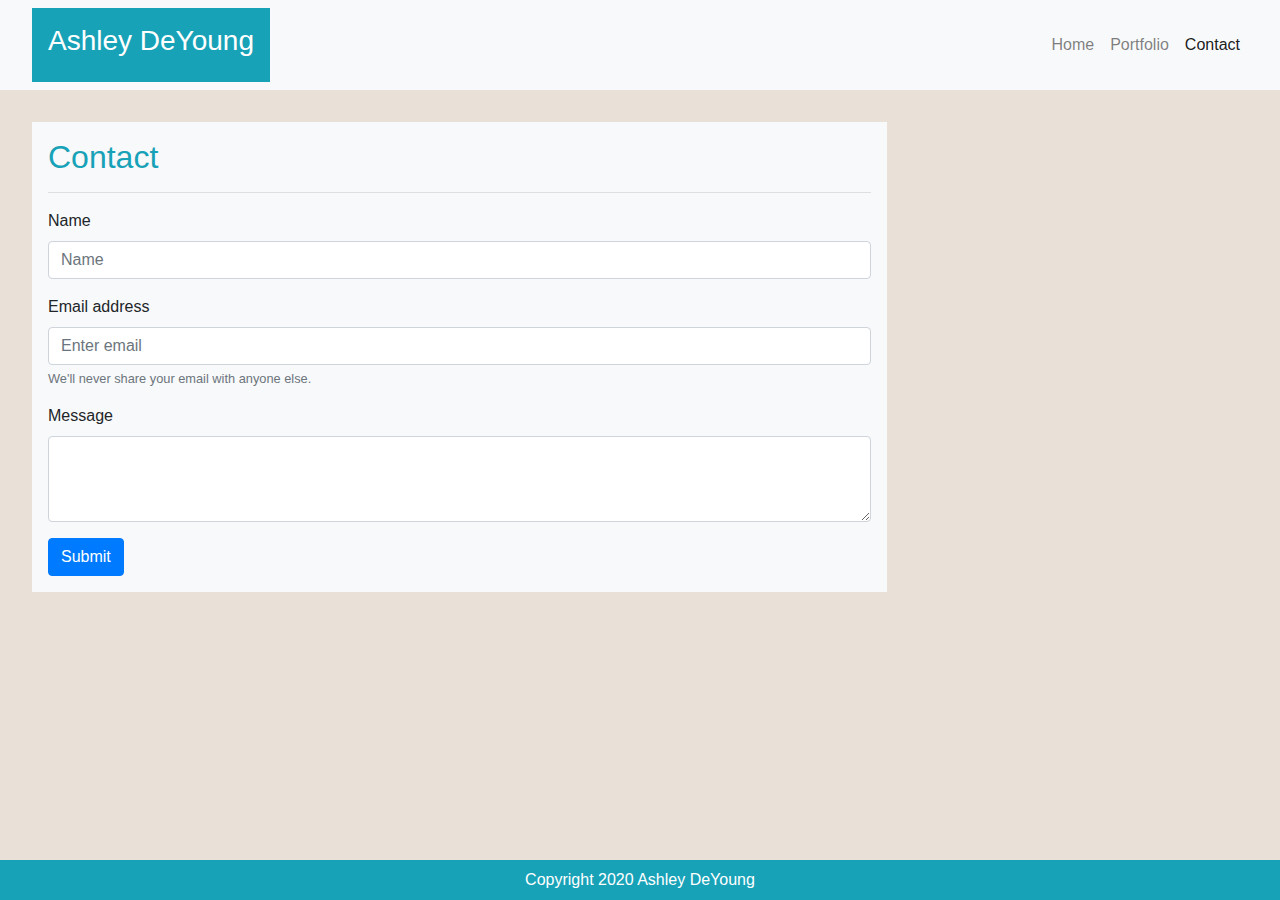
==== contact.html @ 0d668e3c "update portfolio" ====
<!DOCTYPE html>
<html lang="en">
  <head>
    <meta charset="UTF-8" />
    <meta name="viewport" content="width=device-width, initial-scale=1.0" />
    <link
      rel="stylesheet"
      href="https://stackpath.bootstrapcdn.com/bootstrap/4.4.1/css/bootstrap.min.css"
      integrity="sha384-Vkoo8x4CGsO3+Hhxv8T/Q5PaXtkKtu6ug5TOeNV6gBiFeWPGFN9MuhOf23Q9Ifjh"
      crossorigin="anonymous"
    />
    <link rel="stylesheet" href="./assets/style.css">
    <title>Ashley DeYoung Portfolio</title>
  </head>
  <body style="background-color: rgb(233, 225, 215);">
    <nav class="navbar navbar-expand-md navbar-light bg-light">
      <a class="navbar-brand bg-info p-3 ml-3" href="index.html"
        ><h3 class="text-white">Ashley DeYoung</h3></a
      >
      <button
        class="navbar-toggler"
        type="button"
        data-toggle="collapse"
        data-target="#navbarTogglerDemo02"
        aria-controls="navbarTogglerDemo02"
        aria-expanded="false"
        aria-label="Toggle navigation"
      >
        <span class="navbar-toggler-icon"></span>
      </button>

      <div class="collapse navbar-collapse mr-3" id="navbarTogglerDemo02">
        <ul class="navbar-nav ml-auto mt-2 mt-lg-0">
          <li class="nav-item">
            <a class="nav-link" href="index.html">Home </a>
          </li>
          <li class="nav-item">
            <a class="nav-link" href="portfolio.html">Portfolio</a>
          </li>
          <li class="nav-item">
            <a class="nav-link active" href="contact.html"
              >Contact<span class="sr-only">(current)</span></a>
          </li>
        </ul>
      </div>
    </nav>

    <div class="container-md m-3">
      <div class="row">
        <div class="col-9 p-3 bg-light m-3">
          <div>
            <h2 class="text-info">Contact</h2>
            <hr />
            <form>
              <!--contact Name-->
              <div class="form-group">
                <label for="contactName">Name</label>
                <input
                  type="name"
                  class="form-control"
                  id="contactName"
                  placeholder="Name"
                />
              </div>
              <!--contact email-->
              <div class="form-group">
                <label for="exampleInputEmail1">Email address</label>
                <input
                  type="email"
                  class="form-control"
                  id="exampleInputEmail1"
                  aria-describedby="emailHelp"
                  placeholder="Enter email"
                />
                <small id="emailHelp" class="form-text text-muted"
                  >We'll never share your email with anyone else.</small
                >
              </div>

              <!--message box-->
              <div class="form-group">
                <label for="contactMessage">Message</label>
                <textarea
                  class="form-control"
                  id="contactMessage"
                  rows="3"
                ></textarea>
              </div>
              <!--submit button-->
              <div>
                <button type="submit" class="btn btn-primary">Submit</button>
              </div>
            </form>
          </div>
        </div>
        <div class="col-sm-3"></div>
      </div>
    </div>

    <footer class="fixed-bottom">
      <div class="bg-info text-white p-2">
        <div style="text-align: center; left: 0; bottom: 0; width: 100%;">
          Copyright 2020 Ashley DeYoung
        </div>
      </div>
    </footer>

    <script
      src="https://code.jquery.com/jquery-3.4.1.slim.min.js"
      integrity="sha384-J6qa4849blE2+poT4WnyKhv5vZF5SrPo0iEjwBvKU7imGFAV0wwj1yYfoRSJoZ+n"
      crossorigin="anonymous"
    ></script>
    <script
      src="https://cdn.jsdelivr.net/npm/popper.js@1.16.0/dist/umd/popper.min.js"
      integrity="sha384-Q6E9RHvbIyZFJoft+2mJbHaEWldlvI9IOYy5n3zV9zzTtmI3UksdQRVvoxMfooAo"
      crossorigin="anonymous"
    ></script>
    <script
      src="https://stackpath.bootstrapcdn.com/bootstrap/4.4.1/js/bootstrap.min.js"
      integrity="sha384-wfSDF2E50Y2D1uUdj0O3uMBJnjuUD4Ih7YwaYd1iqfktj0Uod8GCExl3Og8ifwB6"
      crossorigin="anonymous"
    ></script>
  </body>
</html>
---- assets/style.css ----
body {
  
    font-family: 'Lucida Sans', 'Lucida Sans Regular', 'Lucida Grande', 'Lucida Sans Unicode', Geneva, Verdana, sans-serif;
}
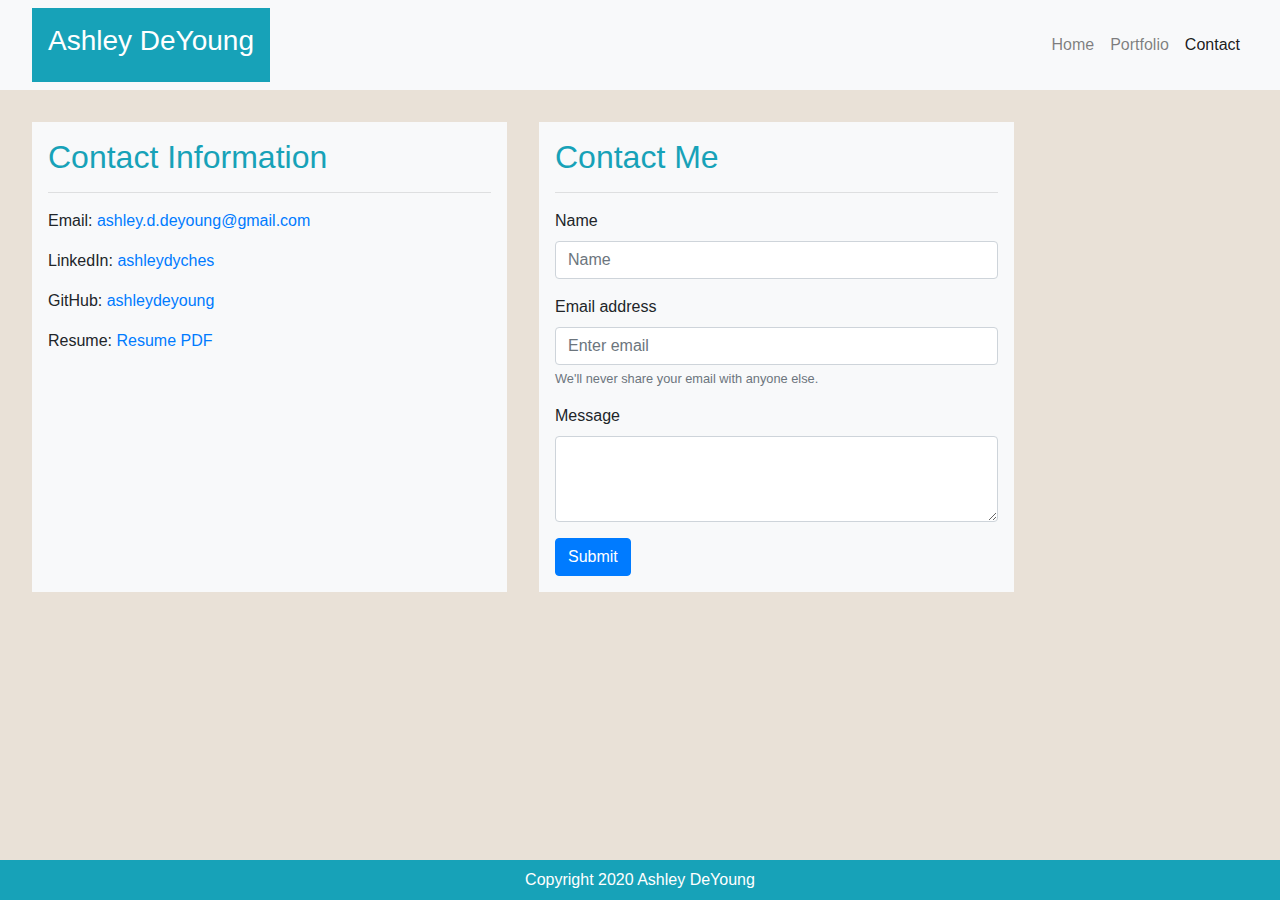
==== commit 1a1928a4: "updated portfolio" ====
--- a/contact.html
+++ b/contact.html
@@ -47,9 +47,23 @@
 
     <div class="container-md m-3">
       <div class="row">
-        <div class="col-9 p-3 bg-light m-3">
+        <div class="col-md-5 p-3 bg-light m-3">
+          <section>
+            <h2 class="text-info">Contact Information</h2>
+            <hr/>
+            <p>Email: <a href='mailto:ashley.d.deyoung@gmail.com'>ashley.d.deyoung@gmail.com</a></p>
+            <p>LinkedIn: <a href='https://www.linkedin.com/in/ashleydyches/'>ashleydyches</a></p>
+            <p>GitHub: <a href='https://github.com/ashleydeyoung'>ashleydeyoung</a></p>
+            <p>Resume: <a href='./assets/Resume2020.pdf'>Resume PDF</a></p>
+            
+
+
+
+          </section>
+        </div>
+        <div class="col-md-5 p-3 bg-light m-3">
           <div>
-            <h2 class="text-info">Contact</h2>
+            <h2 class="text-info">Contact Me</h2>
             <hr />
             <form>
               <!--contact Name-->
--- a/assets/style.css
+++ b/assets/style.css
@@ -1,4 +1,13 @@
 body {
   
     font-family: 'Lucida Sans', 'Lucida Sans Regular', 'Lucida Grande', 'Lucida Sans Unicode', Geneva, Verdana, sans-serif;
+}
+
+.img-thumbnail {
+    width: 350px;
+    height: 200px;
+}
+
+.project-text {
+    text-align: center;
 }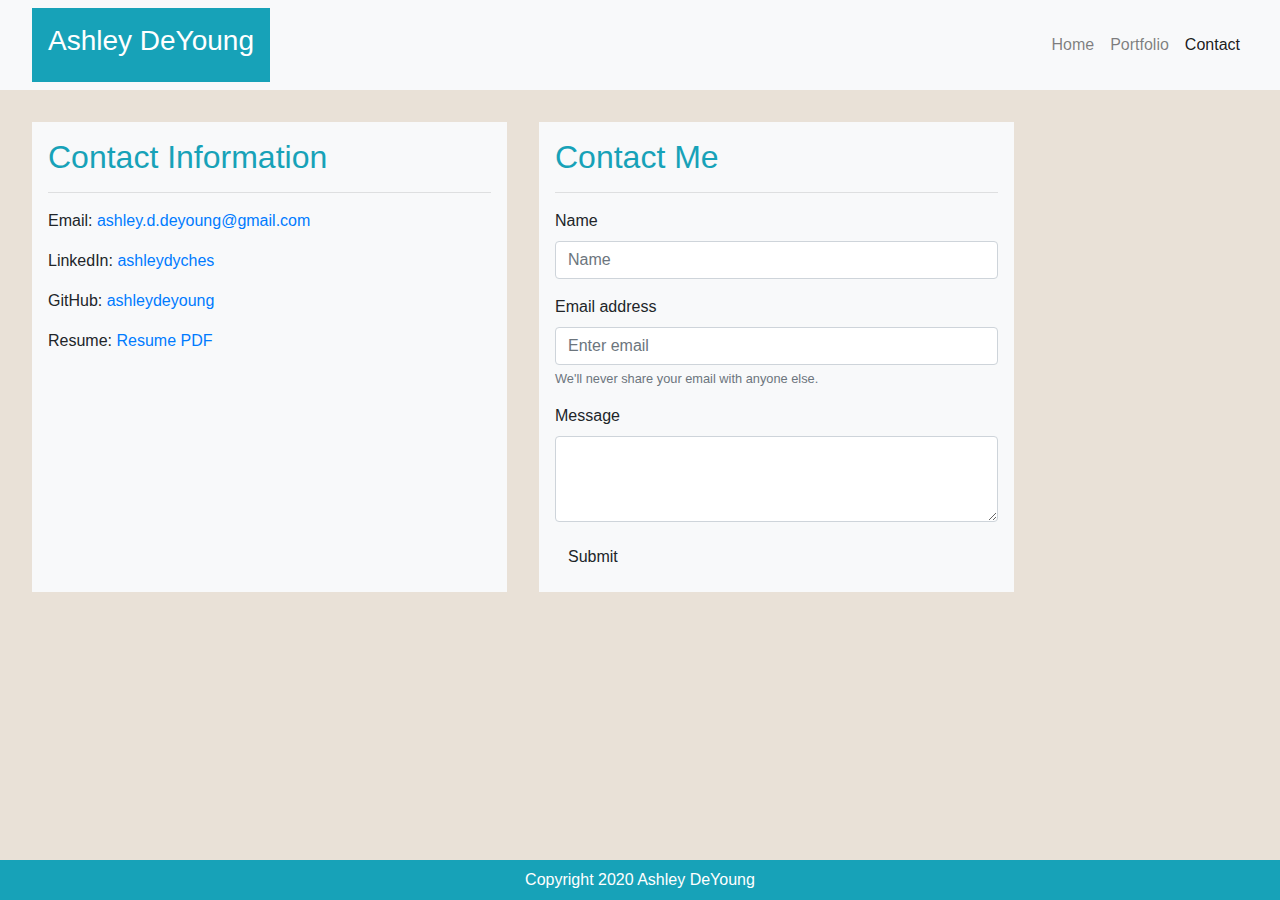
==== commit ca7a70b6: "README edits" ====
--- a/contact.html
+++ b/contact.html
@@ -102,7 +102,7 @@
               </div>
               <!--submit button-->
               <div>
-                <button type="submit" class="btn btn-primary">Submit</button>
+                <button type="submit" class="btn btn-bg">Submit</button>
               </div>
             </form>
           </div>
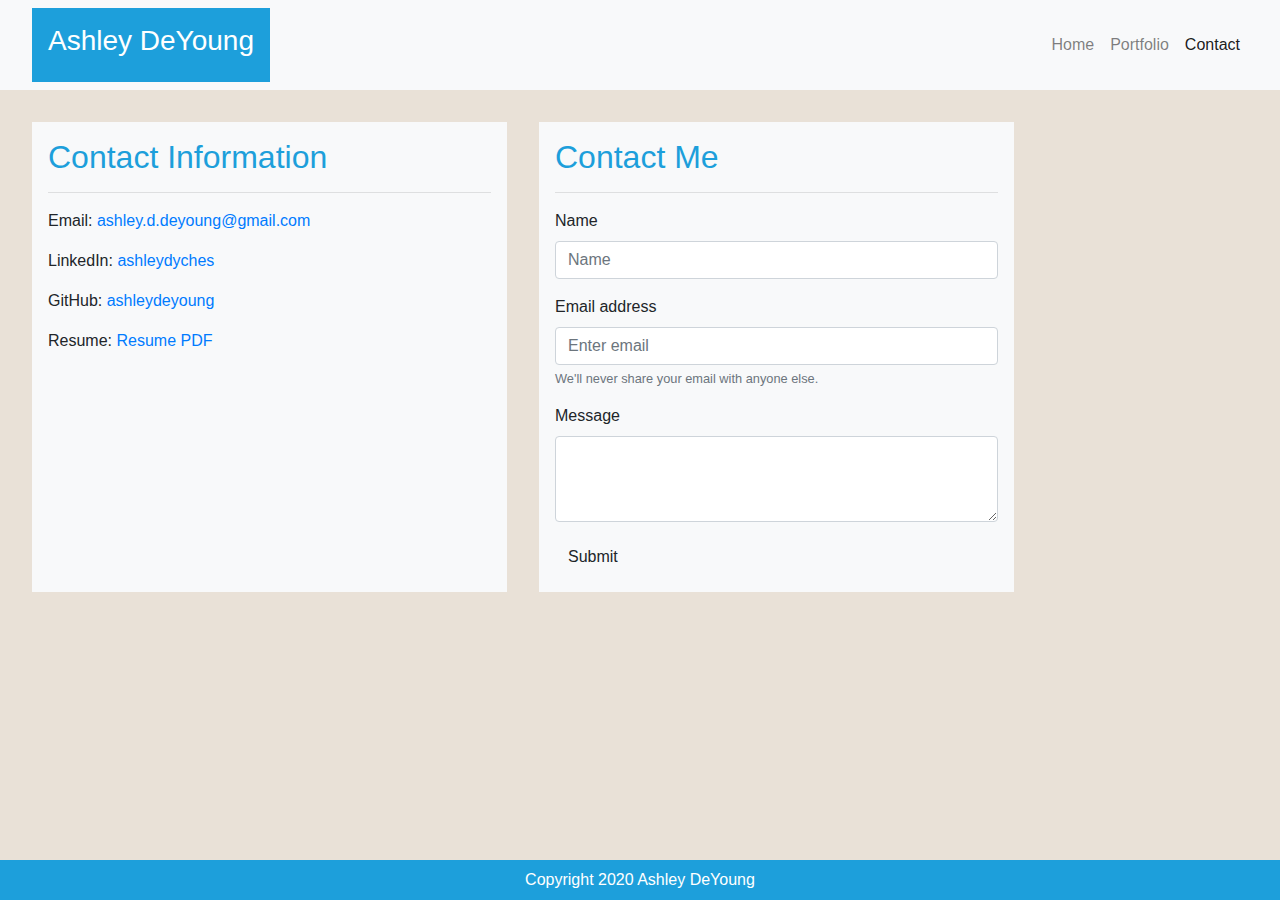
==== commit 1fc41977: "updated with project 2, updated resume, linkedin" ====
--- a/contact.html
+++ b/contact.html
@@ -14,7 +14,7 @@
   </head>
   <body style="background-color: rgb(233, 225, 215);">
     <nav class="navbar navbar-expand-md navbar-light bg-light">
-      <a class="navbar-brand bg-info p-3 ml-3" href="index.html"
+      <a class="navbar-brand colors p-3 ml-3" href="index.html"
         ><h3 class="text-white">Ashley DeYoung</h3></a
       >
       <button
@@ -49,7 +49,7 @@
       <div class="row">
         <div class="col-md-5 p-3 bg-light m-3">
           <section>
-            <h2 class="text-info">Contact Information</h2>
+            <h2 class="text-color">Contact Information</h2>
             <hr/>
             <p>Email: <a href='mailto:ashley.d.deyoung@gmail.com'>ashley.d.deyoung@gmail.com</a></p>
             <p>LinkedIn: <a href='https://www.linkedin.com/in/ashleydyches/'>ashleydyches</a></p>
@@ -63,7 +63,7 @@
         </div>
         <div class="col-md-5 p-3 bg-light m-3">
           <div>
-            <h2 class="text-info">Contact Me</h2>
+            <h2 class="text-color">Contact Me</h2>
             <hr />
             <form>
               <!--contact Name-->
@@ -112,7 +112,7 @@
     </div>
 
     <footer class="fixed-bottom">
-      <div class="bg-info text-white p-2">
+      <div class="colors text-white p-2">
         <div style="text-align: center; left: 0; bottom: 0; width: 100%;">
           Copyright 2020 Ashley DeYoung
         </div>
--- a/assets/style.css
+++ b/assets/style.css
@@ -10,4 +10,12 @@
 
 .project-text {
     text-align: center;
+}
+
+.colors {
+    background-color: rgb(29, 159, 219);
+}
+
+.text-color {
+    color:  rgb(29, 159, 219);;
 }